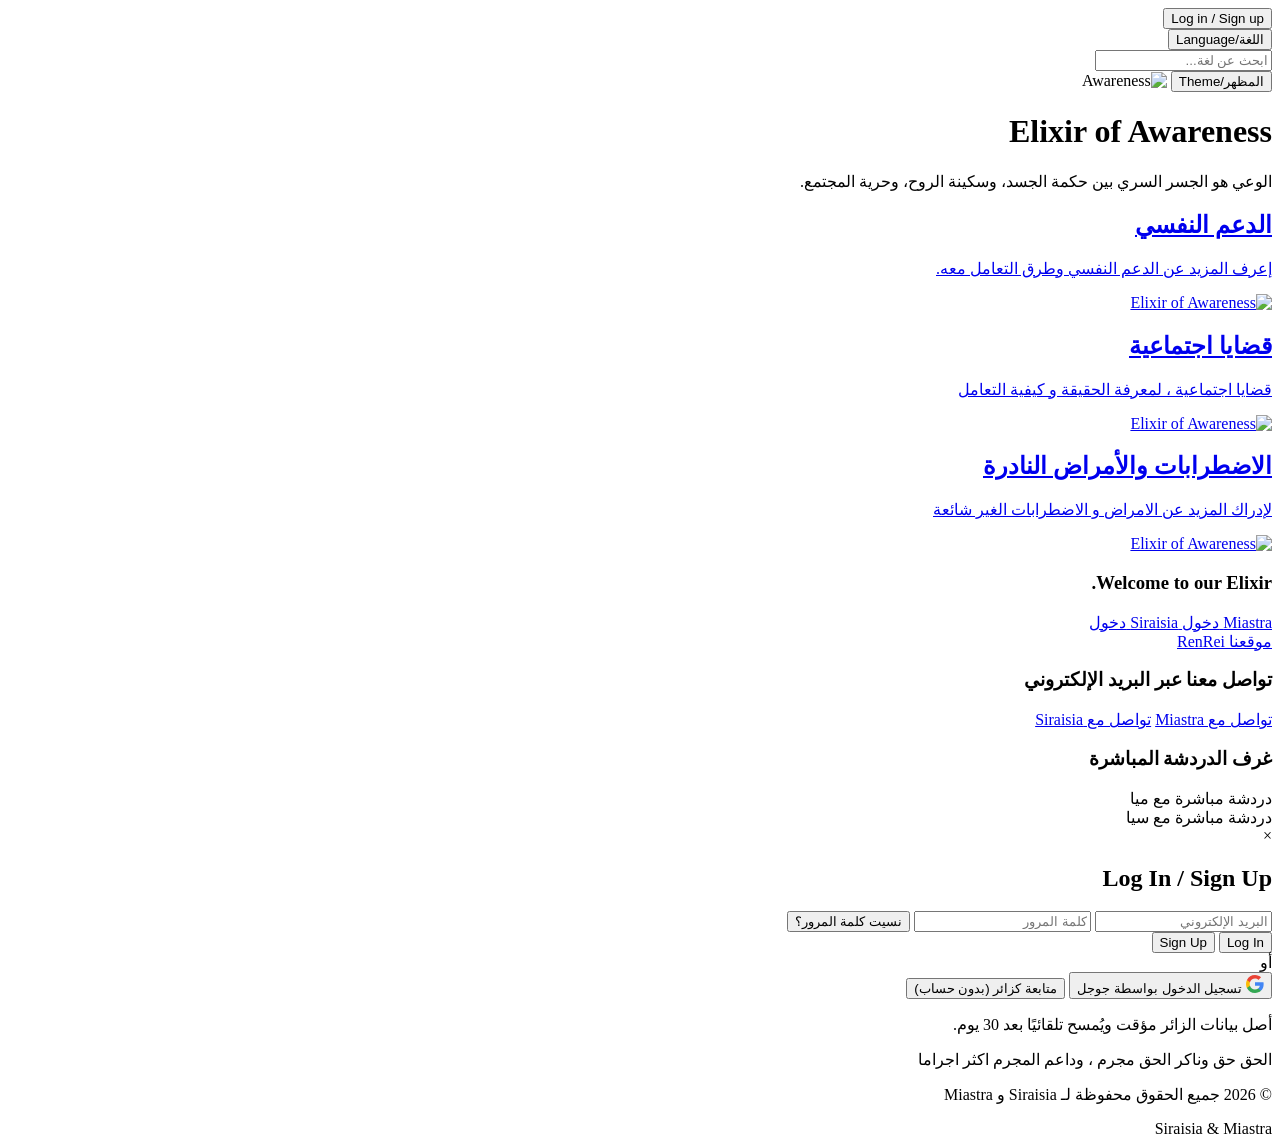
==== index.html @ 0fc4ede8 "Create index.html The first steps of the gentle space for healing, awareness, and real connection" ====
<!DOCTYPE html>
<html lang="ar" dir="rtl">
<head>
<meta charset="UTF-8">
<meta name="viewport" content="width=device-width, initial-scale=1.0">

<title id="metaTitle">Elixir of Awareness</title>
<meta name="description" id="metaDesc" content="الوعي هو الجسر السري بين حكمة الجسد، وسكينة الروح، وحرية المجتمع.">
<meta name="keywords" content="الوعي, الدعم النفسي, قضايا اجتماعية, الأمراض النادرة, Elixir of Awareness">
<meta name="robots" content="index, follow">

<meta property="og:type" content="website">
<meta property="og:title" content="Elixir of Awareness">
<meta property="og:description" content="الوعي هو الجسر السري بين حكمة الجسد، وسكينة الروح، وحرية المجتمع.">
<meta property="og:image" content="aw.png">
<meta property="og:site_name" content="Elixir of Awareness">

<link rel="icon" type="image/png" href="aw.png">
<link rel="stylesheet" href="style4.css">
</head>

<body>

<div id="google_translate_element"></div>

<div class="elixir">
    <button id="authBtn" class="tbt" onclick="handleAuthClick()">Log in / Sign up</button>

    <div class="compassControls">
        <div class="ctc">
            <button class="tbt translate-btn" onclick="toggleDropdown()">اللغة/Language</button>

            <div class="translationHub" id="langDropdown">
                <div class="langGuid">
                    <input type="text" id="langSearch" placeholder="ابحث عن لغة..." onkeyup="filterLanguages()">
                </div>
                
                <div class="languages-list" id="langsList"></div>
            </div>
        </div>

        <button class="tbt" onclick="toggleTheme()">المظهر/Theme</button>
        <img src="aw.png" alt="Awareness" class="awarenessSymbol">
    </div>
</div>

<div class="empathy">
    <h1>Elixir of Awareness</h1>
    <p>الوعي هو الجسر السري بين حكمة الجسد، وسكينة الروح، وحرية المجتمع.</p>
</div>

<div class="solidarityhub">
    <a href="support.html" class="bridgeOfTruth">
        <div class="remedycard awakeningCard">
            <h2>الدعم النفسي</h2>
            <p>إعرف المزيد عن الدعم النفسي وطرق التعامل معه.</p>
            <img src="ms.png" alt="Elixir of Awareness" class="crownView">
        </div>
    </a>

    <a href="social.html" class="bridgeOfTruth">
        <div class="remedycard healingCard">
            <h2>قضايا اجتماعية</h2>
            <p>قضايا اجتماعية ، لمعرفة الحقيقة و كيفية التعامل </p>
            <img src="social.png" alt="Elixir of Awareness" class="crownView">
        </div>
    </a>

    <a href="info.html" class="bridgeOfTruth">
        <div class="remedycard transcendenceCard">
            <h2>الاضطرابات والأمراض النادرة</h2>
            <p>لإدراك المزيد عن الامراض و الاضطرابات الغير شائعة</p>
            <img src="d.png" alt="Elixir of Awareness" class="crownView">
        </div>
    </a>
</div>

<div class="admin-cute-panel" id="adminPanel">
    <h3>Welcome to our Elixir.</h3>
    <div class="adminplace">
        <a href="miastra.html" class="mindfulness vishuddha">
            <span class="innerClarity">Miastra</span>
            <span class="awakenedMind"> دخول</span>
        </a>
        <a href="siraisia.html" class="mindfulness sahasrara">
            <span class="innerClarity">Siraisia</span>
            <span class="awakenedMind"> دخول</span>
        </a>
    </div>
</div>

<div class="advocacyrealm" id="userRealm">
    <a href="https://awakingrenrei57.netlify.app/" target="_blank" class="mySafeRenrei">موقعنا RenRei</a>

    <div class="alchemyofhopebtns">
        <h3> تواصل معنا عبر البريد الإلكتروني</h3>
        <div class="energyCluster">
            <a href="mailto:miastra673@gmail.com" class="unitebtn echomail2"> تواصل مع Miastra</a>
            <a href="mailto:siraisia573@gmail.com" class="unitebtn echomail"> تواصل مع Siraisia</a>
        </div>
    </div>

    <div class="alchemyofhopebtns">
        <h3>غرف الدردشة المباشرة </h3>
        <div class="energyCluster">
            <div onclick="navigateToChat('chatmia.html', 'miastra')" class="unitebtn dialoguechat"> دردشة مباشرة مع ميا</div>
            <div onclick="navigateToChat('chatsia.html', 'siraisia')" class="unitebtn dialoguechat2"> دردشة مباشرة مع سيا</div>
        </div>
    </div>
</div>

<div class="aurashroud" id="loginModal">
    <div class="sanctuarygate">
        <span class="unwind" onclick="closeLoginModal()">&times;</span>
        <h2 id="modalTitle">Log In / Sign Up</h2>
        
        <input type="email" id="userEmail" placeholder="البريد الإلكتروني">
        <input type="password" id="password" placeholder="كلمة المرور">
        <button class="recallPath" onclick="resetPassword()">نسيت كلمة المرور؟</button>
        
        <div class="triggers">
            <button class="manifestaccess" onclick="submitLogin()">Log In</button>
            <button class="signup-submit-btn" onclick="submitSignUp()">Sign Up</button>
        </div>

        <div class="divider"><span>أو</span></div>

        <button class="google-nexus" onclick="loginWithGoogle()">
            <svg width="18" height="18" viewBox="0 0 18 18"><path fill="#4285F4" d="M17.64 9.2c0-.637-.057-1.251-.164-1.84H9v3.481h4.844c-.209 1.125-.843 2.078-1.796 2.717v2.259h2.908c1.702-1.567 2.684-3.874 2.684-6.617z"/><path fill="#34A853" d="M9 18c2.43 0 4.467-.806 5.956-2.18l-2.908-2.259c-.806.54-1.837.86-3.048.86-2.344 0-4.328-1.584-5.036-3.711H.957v2.332A8.997 8.997 0 0 0 9 18z"/><path fill="#FBBC05" d="M3.964 10.71A5.41 5.41 0 0 1 3.682 9c0-.593.102-1.17.282-1.71V4.958H.957A8.996 8.996 0 0 0 0 9c0 1.452.348 2.827.957 4.042l3.007-2.332z"/><path fill="#EA4335" d="M9 3.58c1.321 0 2.508.454 3.44 1.345l2.582-2.58C13.463.891 11.426 0 9 0A8.997 8.997 0 0 0 .957 4.958L3.964 7.29C4.672 5.163 6.656 3.58 9 3.58z"/></svg>
            تسجيل الدخول بواسطة جوجل
        </button>

        <button class="seeker" onclick="loginAsGuest()">متابعة كزائر (بدون حساب)</button>
        <p class="seekerguidance"> أصل بيانات الزائر مؤقت ويُمسح تلقائيًا بعد 30 يوم.</p>
    </div>
</div>

<div class="aetherbase">
    <p class="healingmotto">الحق حق وناكر الحق مجرم ، وداعم المجرم اكثر اجراما</p>
    <p class="legacy">&copy; 2026 جميع الحقوق محفوظة لـ Siraisia و Miastra</p>
</div>

<div class="signature">Siraisia & Miastra</div>

</body>
</html>
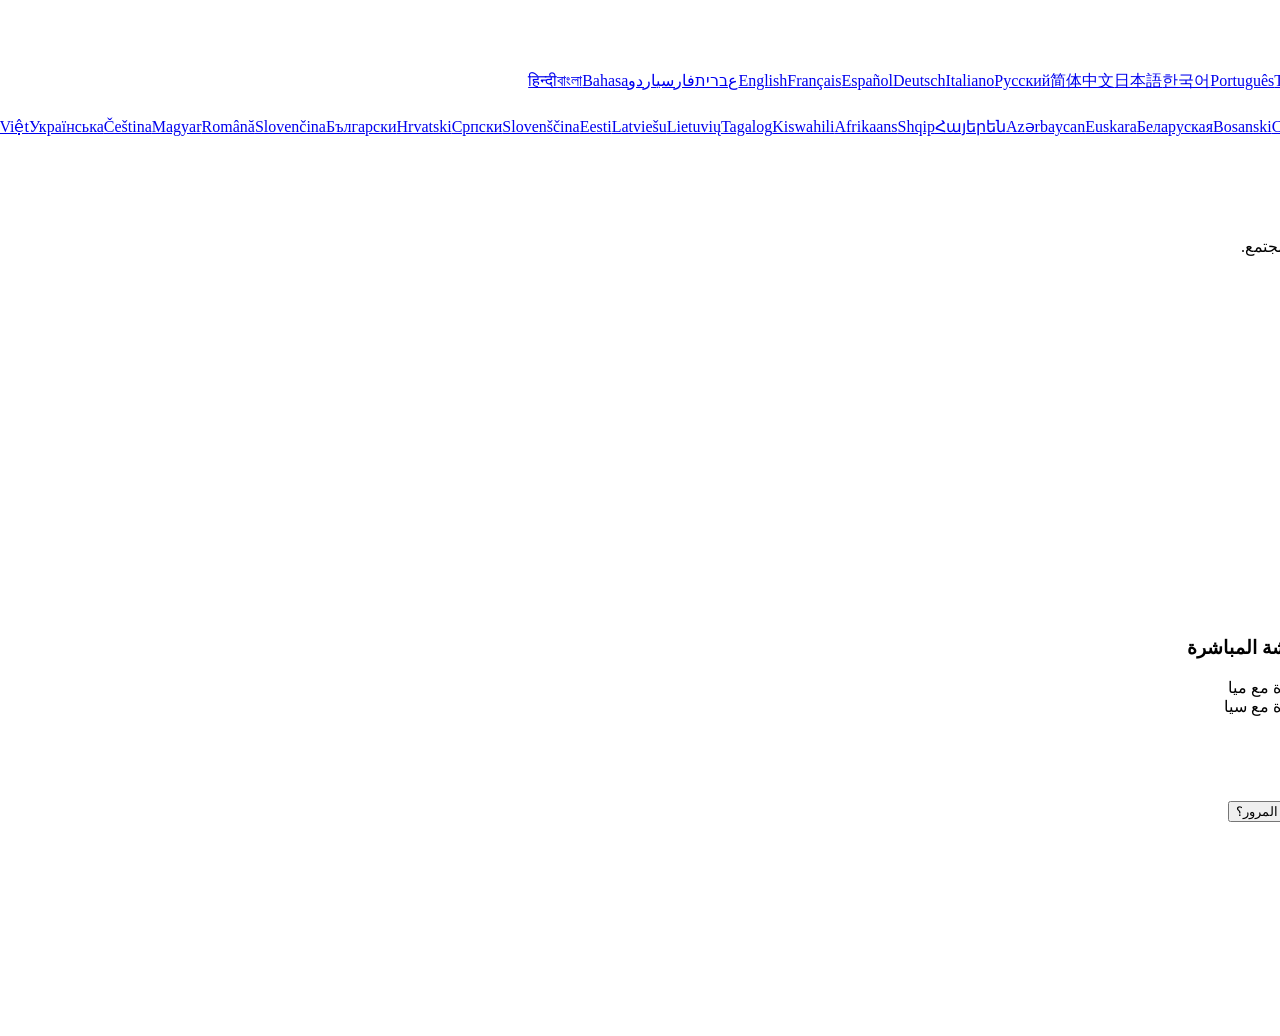
==== commit a78255f4: "Update index.html Another step to the Elixir" ====
--- a/index.html
+++ b/index.html
@@ -142,5 +142,319 @@
 
 <div class="signature">Siraisia & Miastra</div>
 
+<script type="text/javascript">
+const languagesList57 = [
+    { code: 'ar', name: 'العربية' },
+    { code: 'en', name: 'English' },
+    { code: 'fr', name: 'Français' },
+    { code: 'es', name: 'Español' },
+    { code: 'de', name: 'Deutsch' },
+    { code: 'it', name: 'Italiano' },
+    { code: 'ru', name: 'Русский' },
+    { code: 'zh-CN', name: '简体中文' },
+    { code: 'ja', name: '日本語' },
+    { code: 'ko', name: '한국어' },
+    { code: 'pt', name: 'Português' },
+    { code: 'tr', name: 'Türkçe' },
+    { code: 'nl', name: 'Nederlands' },
+    { code: 'pl', name: 'Polski' },
+    { code: 'sv', name: 'Svenska' },
+    { code: 'no', name: 'Norsk' },
+    { code: 'da', name: 'Dansk' },
+    { code: 'fi', name: 'Suomi' },
+    { code: 'el', name: 'Ελληνικά' },
+    { code: 'he', name: 'عברית' },
+    { code: 'fa', name: 'فارسی' },
+    { code: 'ur', name: 'اردو' },
+    { code: 'hi', name: 'हिन्दी' },
+    { code: 'bn', name: 'বাংলা' },
+    { code: 'id', name: 'Bahasa Indonesia' },
+    { code: 'ms', name: 'Bahasa Melayu' },
+    { code: 'th', name: 'ไทย' },
+    { code: 'vi', name: 'Tiếng Việt' },
+    { code: 'uk', name: 'Українська' },
+    { code: 'cs', name: 'Čeština' },
+    { code: 'hu', name: 'Magyar' },
+    { code: 'ro', name: 'Română' },
+    { code: 'sk', name: 'Slovenčina' },
+    { code: 'bg', name: 'Български' },
+    { code: 'hr', name: 'Hrvatski' },
+    { code: 'sr', name: 'Српски' },
+    { code: 'sl', name: 'Slovenščina' },
+    { code: 'et', name: 'Eesti' },
+    { code: 'lv', name: 'Latviešu' },
+    { code: 'lt', name: 'Lietuvių' },
+    { code: 'tl', name: 'Tagalog' },
+    { code: 'sw', name: 'Kiswahili' },
+    { code: 'af', name: 'Afrikaans' },
+    { code: 'sq', name: 'Shqip' },
+    { code: 'hy', name: 'Հայերեն' },
+    { code: 'az', name: 'Azərbaycan' },
+    { code: 'eu', name: 'Euskara' },
+    { code: 'be', name: 'Беларуская' },
+    { code: 'bs', name: 'Bosanski' },
+    { code: 'ca', name: 'Català' },
+    { code: 'ka', name: 'ქართული' },
+    { code: 'is', name: 'Íslenska' },
+    { code: 'mk', name: 'Македонски' },
+    { code: 'mt', name: 'Malti' },
+    { code: 'ga', name: 'Gaeilge' },
+    { code: 'cy', name: 'Cymraeg' },
+    { code: 'gl', name: 'Galego' }
+];
+
+function buildLanguagesList() {
+    const listContainer = document.getElementById('langsList');
+    listContainer.innerHTML = '';
+    languagesList57.forEach(lang => {
+        const a = document.createElement('a');
+        a.href = "javascript:void(0)";
+        a.className = "notranslate";
+        a.innerText = lang.name;
+        a.onclick = () => changeLanguage(lang.code);
+        listContainer.appendChild(a);
+    });
+}
+
+function checkGuestExpiration() {
+    const isGuest = localStorage.getItem("isGuest") === "true";
+    const guestLoginTime = localStorage.getItem("guestLoginTime");
+    if (isGuest && guestLoginTime) {
+        const thirtyDaysInMs = 30 * 24 * 60 * 60 * 1000;
+        const now = new Date().getTime();
+        if (now - parseInt(guestLoginTime) > thirtyDaysInMs) {
+            localStorage.clear();
+            alert("انتهت مدة صلاحية الجلسة المؤقتة (30 يوم). تم مسح البيانات بنجاح.");
+            location.reload();
+        }
+    }
+}
+checkGuestExpiration();
+
+let isLoggedIn = localStorage.getItem("isLoggedIn") === "true";
+let currentUserRole = localStorage.getItem("userRole") || "regular_user";
+
+function checkAdminPanelState() {
+    const adminPanel = document.getElementById("adminPanel");
+    const userRealm = document.getElementById("userRealm");
+
+    if (isLoggedIn && (currentUserRole === "miastra" || currentUserRole === "siraisia")) {
+        adminPanel.style.display = "block";
+        adminPanel.classList.add("show");
+        if (userRealm) userRealm.style.display = "none";
+    } else {
+        adminPanel.style.display = "none";
+        adminPanel.classList.remove("show");
+        if (userRealm) userRealm.style.display = "flex";
+    }
+}
+
+function updateAuthButtonUI() {
+    const authBtn = document.getElementById("authBtn");
+    if (isLoggedIn) {
+        authBtn.innerText = "تسجيل الخروج";
+        authBtn.style.background = "#e74c3c";
+    } else {
+        authBtn.innerText = "Log in / Sign up";
+        authBtn.style.background = "linear-gradient(90deg, #27ae60, #2ecc71)";
+    }
+    checkAdminPanelState();
+}
+
+function googleTranslateElementInit() {
+    new google.translate.TranslateElement({ pageLanguage: 'ar', autoDisplay: false }, 'google_translate_element');
+}
+
+function changeLanguage(langCode) {
+    var select = document.querySelector('select.goog-te-combo');
+    if (select) {
+        select.value = langCode;
+        select.dispatchEvent(new Event('change'));
+    }
+    toggleDropdown();
+}
+
+function toggleDropdown() {
+    document.getElementById("langDropdown").classList.toggle("show");
+}
+
+function filterLanguages() {
+    var input = document.getElementById("langSearch").value.toLowerCase();
+    var links = document.getElementById("langsList").getElementsByTagName("a");
+    for (var i = 0; i < links.length; i++) {
+        var text = links[i].textContent || links[i].innerText;
+        links[i].style.display = text.toLowerCase().indexOf(input) > -1 ? "" : "none";
+    }
+}
+
+function navigateToChat(defaultUserPage, targetAdmin) {
+    if (!isLoggedIn) {
+        alert("عذراً، يجب عليك تسجيل الدخول أولاً للوصول إلى غرف الدردشة المباشرة.");
+        openLoginModal();
+        return;
+    }
+    window.location.href = defaultUserPage;
+}
+
+function openLoginModal() { document.getElementById("loginModal").classList.add("open"); }
+function closeLoginModal() { document.getElementById("loginModal").classList.remove("open"); }
+
+function handleAuthClick() {
+    if (isLoggedIn) {
+        isLoggedIn = false;
+        currentUserRole = "regular_user";
+        localStorage.clear();
+        updateAuthButtonUI();
+        alert("تم تسجيل الخروج بنجاح.");
+    } else {
+        openLoginModal();
+    }
+}
+
+function toggleTheme() {
+    var currentTheme = document.documentElement.getAttribute("data-theme");
+    document.documentElement.setAttribute("data-theme", currentTheme === "light" ? "dark" : "light");
+}
+
+buildLanguagesList();
+updateAuthButtonUI();
+</script>
+<script type="text/javascript" src="//translate.google.com/translate_a/element.js?cb=googleTranslateElementInit"></script>
+
+<script type="module">
+  import { initializeApp } from "https://www.gstatic.com/firebasejs/10.8.0/firebase-app.js";
+  import { 
+    getAuth, 
+    signInWithEmailAndPassword,
+    createUserWithEmailAndPassword,
+    sendEmailVerification,
+    sendPasswordResetEmail,
+    GoogleAuthProvider,
+    signInWithPopup
+  } from "https://www.gstatic.com/firebasejs/10.8.0/firebase-auth.js";
+
+  const firebaseConfig = {
+    apiKey: "AIzaSyD4ep41mqm5wnBilB15mE9606yI8y5sdMg",
+    authDomain: "elixir-of-awareness.firebaseapp.com",
+    projectId: "elixir-of-awareness",
+    storageBucket: "elixir-of-awareness.firebasestorage.app",
+    messagingSenderId: "464593540782",
+    appId: "1:464593540782:web:0650c291868867b5e77f3f",
+    measurementId: "G-ZG25D0QLC2"
+  };
+
+  const app = initializeApp(firebaseConfig);
+  const auth = getAuth(app);
+  const googleProvider = new GoogleAuthProvider();
+
+  function handleUserRoleAndRedirect(email) {
+    const cleanEmail = email.toLowerCase();
+    localStorage.setItem("isLoggedIn", "true");
+
+    if (cleanEmail === "miastra673@gmail.com") {
+        localStorage.setItem("userRole", "miastra");
+        alert("Welcome back Miastra!");
+    } else if (cleanEmail === "siraisia573@gmail.com") {
+        localStorage.setItem("userRole", "siraisia");
+        alert("Welcome back Siraisia!");
+    } else {
+        localStorage.setItem("userRole", "regular_user");
+        alert("Welcome to Elixir of Awareness");
+    }
+    closeLoginModal();
+    location.reload();
+  }
+
+  window.submitLogin = function() {
+    const emailInput = document.getElementById("userEmail").value.trim().toLowerCase();
+    const passInput = document.getElementById("password").value;
+
+    if (!emailInput || !passInput) {
+        alert("يرجى إدخال البريد الإلكتروني وكلمة المرور.");
+        return;
+    }
+
+    signInWithEmailAndPassword(auth, emailInput, passInput)
+      .then((userCredential) => {
+        if (!userCredential.user.emailVerified && emailInput !== "siraisia573@gmail.com" && emailInput !== "miastra673@gmail.com") {
+            alert("يرجى تأكيد حسابك عبر الرابط المرسل إلى بريدك الإلكتروني أولاً.");
+            return;
+        }
+        handleUserRoleAndRedirect(userCredential.user.email);
+      })
+      .catch((error) => {
+        alert("كلمة المرور غير صحيحة أو الحساب غير موجود. يرجى التأكد وإعادة المحاولة.");
+      });
+  };
+
+  window.submitSignUp = function() {
+    const emailInput = document.getElementById("userEmail").value.trim().toLowerCase();
+    const passInput = document.getElementById("password").value;
+
+    if (!emailInput || !passInput) {
+        alert("يرجى إدخال البريد الإلكتروني وكلمة المرور لإنشاء حساب جديد.");
+        return;
+    }
+    if (passInput.length < 6) {
+        alert("كلمة المرور يجب أن تكون 6 أحرف أو أرقام على الأقل.");
+        return;
+    }
+
+    createUserWithEmailAndPassword(auth, emailInput, passInput)
+      .then((userCredential) => {
+        sendEmailVerification(userCredential.user)
+          .then(() => {
+            alert("تم إرسال رابط تأكيد إلى بريدك الإلكتروني. يرجى الضغط عليه لتأكيد الحساب ثم سجل دخولك.");
+            closeLoginModal();
+          })
+          .catch((err) => {
+            alert("تم إنشاء الحساب لكن تعذر إرسال رسالة التأكيد: " + err.message);
+          });
+      })
+      .catch((error) => {
+        if (error.code === 'auth/email-already-in-use') {
+            alert("عذراً، هذا البريد الإلكتروني مستخدم بالفعل. يرجى تسجيل الدخول.");
+        } else {
+            alert("تعذر إنشاء الحساب: " + error.message);
+        }
+      });
+  };
+
+  window.loginWithGoogle = function() {
+    signInWithPopup(auth, googleProvider)
+      .then((result) => {
+        handleUserRoleAndRedirect(result.user.email);
+      })
+      .catch((error) => {
+        alert("تعذر تسجيل الدخول عبر جوجل: " + error.message);
+      });
+  };
+
+  window.loginAsGuest = function() {
+    localStorage.setItem("isLoggedIn", "true");
+    localStorage.setItem("userRole", "guest");
+    localStorage.setItem("isGuest", "true");
+    localStorage.setItem("guestLoginTime", new Date().getTime().toString());
+
+    alert("مرحباً بك كمستكشف، سيتم مسح بياناتك تلقائياً بعد 30 يوم.");
+    closeLoginModal();
+    location.reload();
+  };
+
+  window.resetPassword = function() {
+    const emailInput = document.getElementById("userEmail").value.trim();
+    if (!emailInput) {
+        alert("يرجى إدخال البريد الإلكتروني لإرسال رابط إعادة تعيين كلمة المرور.");
+        return;
+    }
+    sendPasswordResetEmail(auth, emailInput)
+      .then(() => {
+        alert("تم إرسال رابط إعادة تعيين كلمة المرور إلى بريدك الإلكتروني بنجاح.");
+      })
+      .catch((error) => {
+        alert("تعذر إرسال رابط إعادة التعيين: " + error.message);
+      });
+  };
+</script>
 </body>
 </html>
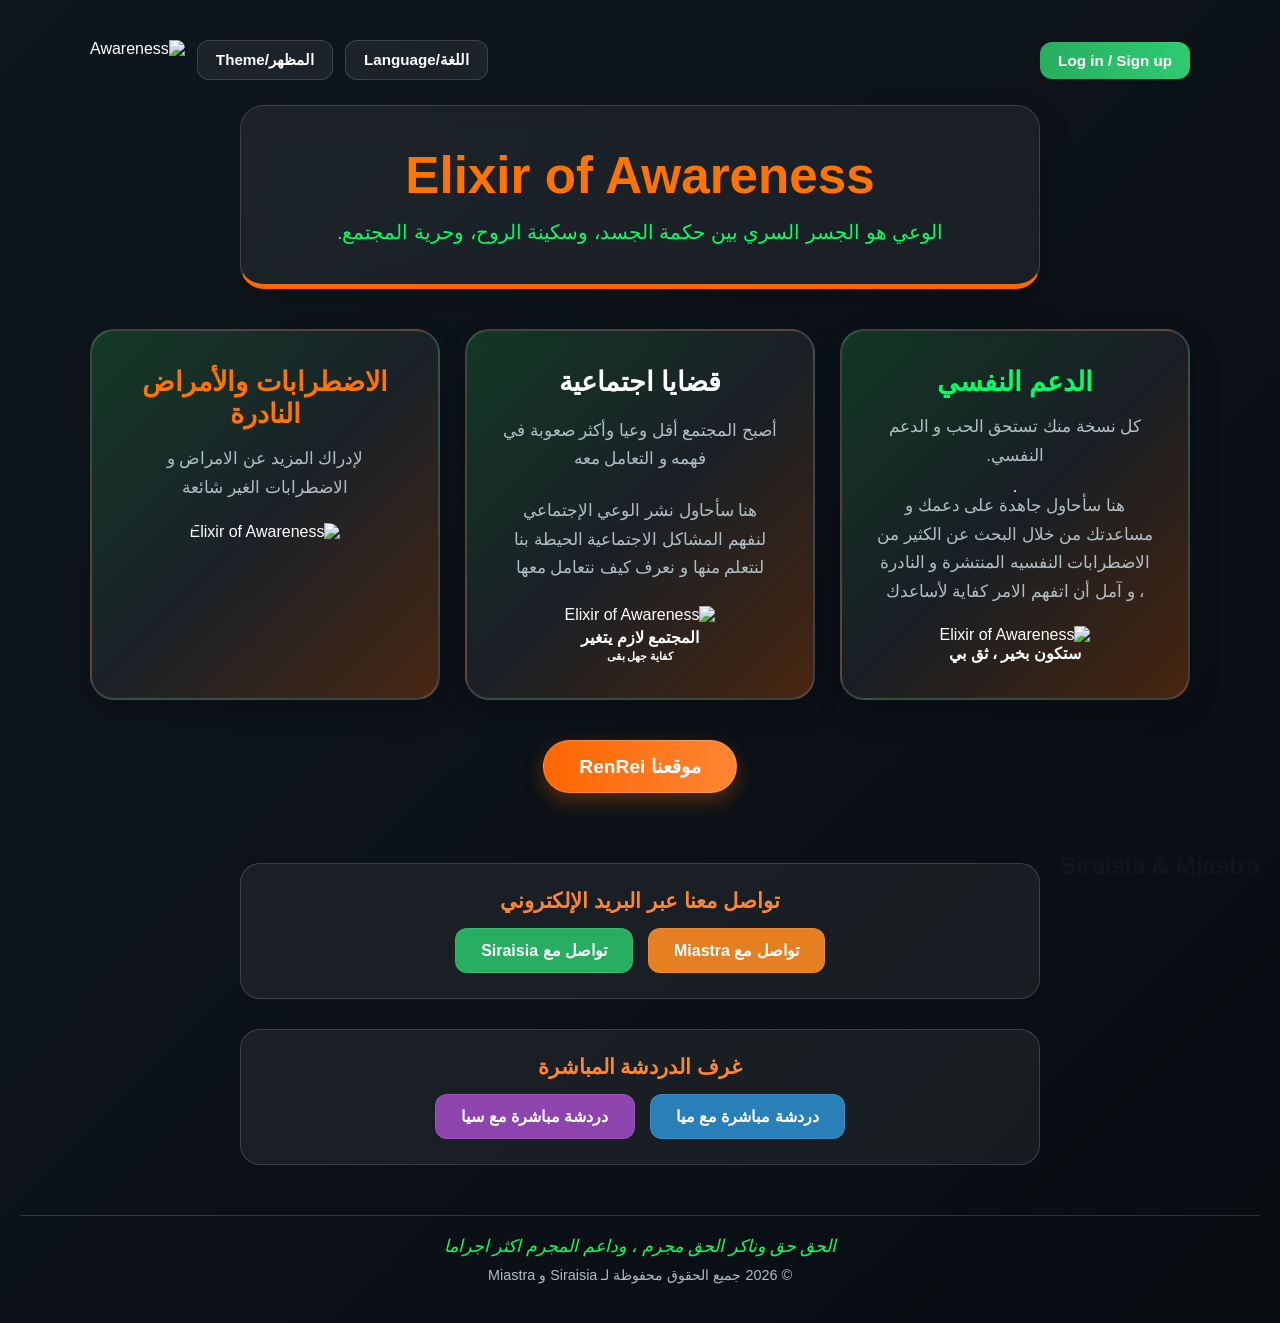
==== commit 47e49f2b: "Update index.html" ====
--- a/index.html
+++ b/index.html
@@ -17,6 +17,8 @@
 
 <link rel="icon" type="image/png" href="aw.png">
 <link rel="stylesheet" href="style4.css">
+
+
 </head>
 
 <body>
@@ -32,7 +34,7 @@
 
             <div class="translationHub" id="langDropdown">
                 <div class="langGuid">
-                    <input type="text" id="langSearch" placeholder="ابحث عن لغة..." onkeyup="filterLanguages()">
+                    <input type="text" id="langSearch" placeholder="ابحث عن لغتك..." onkeyup="filterLanguages()">
                 </div>
                 
                 <div class="languages-list" id="langsList"></div>
@@ -53,16 +55,21 @@
     <a href="support.html" class="bridgeOfTruth">
         <div class="remedycard awakeningCard">
             <h2>الدعم النفسي</h2>
-            <p>إعرف المزيد عن الدعم النفسي وطرق التعامل معه.</p>
-            <img src="ms.png" alt="Elixir of Awareness" class="crownView">
+            <p class="hm">كل نسخة منك تستحق الحب و الدعم النفسي.</p><hr>
+            <p>هنا سأحاول جاهدة على دعمك و مساعدتك من خلال البحث عن الكثير من الاضطرابات النفسيه المنتشرة و النادرة ، و آمل أن اتفهم الامر كفاية لأساعدك </p>
+            <img src="ms.png" alt="Elixir of Awareness" id="pic1">
+            <h4 class="note">ستكون بخير ، ثق بي</h4>
         </div>
     </a>
 
     <a href="social.html" class="bridgeOfTruth">
         <div class="remedycard healingCard">
             <h2>قضايا اجتماعية</h2>
-            <p>قضايا اجتماعية ، لمعرفة الحقيقة و كيفية التعامل </p>
-            <img src="social.png" alt="Elixir of Awareness" class="crownView">
+            <p class="hm">أصبح المجتمع أقل وعيا وأكثر صعوبة في فهمه و التعامل معه</p>
+            <p>هنا سأحاول نشر الوعي الإجتماعي لنفهم المشاكل الاجتماعية الحيطة بنا لنتعلم منها و نعرف كيف نتعامل معها</p>
+            <img src="social.png" alt="Elixir of Awareness" id="pic2">
+            <h4 class="note"><strong>المجتمع لازم يتغير</strong></h4>
+            <h6 id="stop">كفاية جهل بقى</h6>
         </div>
     </a>
 
@@ -112,15 +119,22 @@
 <div class="aurashroud" id="loginModal">
     <div class="sanctuarygate">
         <span class="unwind" onclick="closeLoginModal()">&times;</span>
-        <h2 id="modalTitle">Log In / Sign Up</h2>
         
-        <input type="email" id="userEmail" placeholder="البريد الإلكتروني">
-        <input type="password" id="password" placeholder="كلمة المرور">
-        <button class="recallPath" onclick="resetPassword()">نسيت كلمة المرور؟</button>
-        
-        <div class="triggers">
-            <button class="manifestaccess" onclick="submitLogin()">Log In</button>
-            <button class="signup-submit-btn" onclick="submitSignUp()">Sign Up</button>
+        <div class="modal-tabs">
+            <button class="tab-btn active" id="loginTabBtn" onclick="switchAuthMode('login')">تسجيل الدخول</button>
+            <button class="tab-btn" id="signupTabBtn" onclick="switchAuthMode('signup')">حساب جديد</button>
+        </div>
+
+        <div class="tab-content">
+            <input type="email" id="userEmail" placeholder="البريد الإلكتروني">
+            <input type="password" id="password" placeholder="كلمة المرور">
+            
+            <button class="recallPath" id="forgotPassBtn" onclick="resetPassword()">نسيت كلمة المرور؟</button>
+            
+            <div class="triggers">
+                <button class="manifestaccess" id="loginSubmitBtn" onclick="submitLogin()">Log In</button>
+                <button class="signup-submit-btn" id="signUpSubmitBtn" onclick="submitSignUp()" style="display: none;">Sign Up</button>
+            </div>
         </div>
 
         <div class="divider"><span>أو</span></div>
@@ -299,6 +313,28 @@
 function openLoginModal() { document.getElementById("loginModal").classList.add("open"); }
 function closeLoginModal() { document.getElementById("loginModal").classList.remove("open"); }
 
+function switchAuthMode(mode) {
+    const loginTabBtn = document.getElementById("loginTabBtn");
+    const signupTabBtn = document.getElementById("signupTabBtn");
+    const loginSubmitBtn = document.getElementById("loginSubmitBtn");
+    const signUpSubmitBtn = document.getElementById("signUpSubmitBtn");
+    const forgotPassBtn = document.getElementById("forgotPassBtn");
+
+    if (mode === 'login') {
+        loginTabBtn.classList.add("active");
+        signupTabBtn.classList.remove("active");
+        loginSubmitBtn.style.display = "block";
+        signUpSubmitBtn.style.display = "none";
+        forgotPassBtn.style.display = "block";
+    } else {
+        signupTabBtn.classList.add("active");
+        loginTabBtn.classList.remove("active");
+        loginSubmitBtn.style.display = "none";
+        signUpSubmitBtn.style.display = "block";
+        forgotPassBtn.style.display = "none";
+    }
+}
+
 function handleAuthClick() {
     if (isLoggedIn) {
         isLoggedIn = false;
--- a/style4.css
+++ b/style4.css
@@ -0,0 +1,447 @@
+* {
+    box-sizing: border-box;
+    margin: 0;
+    padding: 0;
+    font-family: 'Segoe UI', Tahoma, Geneva, Verdana, sans-serif;
+    transition: background 0.3s ease, color 0.3s ease, border-color 0.3s ease;
+}
+
+:root {
+    --bg-gradient: linear-gradient(135deg, #0f171e, #080d12);
+    --text-main: #ffffff;
+    --text-sub: #b0bec5;
+    --box-bg: rgba(255, 255, 255, 0.06);
+    --box-border: rgba(255, 255, 255, 0.15);
+    --card-center-h2: #ffffff;
+    --dropdown-bg: #15202b;
+    --dropdown-text: #ffffff;
+    --section-title: #ff8533;
+    --modal-bg: #1a252f;
+    --scroll-thumb: #ff6600;
+}
+
+[data-theme="light"] {
+    --bg-gradient: linear-gradient(135deg, #eef2f5, #cfd8dc);
+    --text-main: #1a252f;
+    --text-sub: #546e7a;
+    --box-bg: rgba(255, 255, 255, 0.8);
+    --box-border: rgba(0, 0, 0, 0.1);
+    --card-center-h2: #1a252f;
+    --dropdown-bg: #ffffff;
+    --dropdown-text: #1a252f;
+    --section-title: #d35400;
+    --modal-bg: #ffffff;
+    --scroll-thumb: #d35400;
+}
+
+body {
+    background: var(--bg-gradient);
+    color: var(--text-main);
+    display: flex;
+    flex-direction: column;
+    align-items: center;
+    justify-content: flex-start;
+    min-height: 100vh;
+    padding: 40px 20px;
+    position: relative;
+    top: 0px !important;
+}
+
+::-webkit-scrollbar {
+    width: 6px;
+}
+::-webkit-scrollbar-track {
+    background: rgba(0, 0, 0, 0.1);
+    border-radius: 10px;
+}
+::-webkit-scrollbar-thumb {
+    background: var(--scroll-thumb);
+    border-radius: 10px;
+}
+::-webkit-scrollbar-thumb:hover {
+    background: #ff8533;
+}
+
+.elixir {
+    display: flex;
+    width: 100%;
+    max-width: 1100px;
+    justify-content: space-between;
+    align-items: center;
+    margin-bottom: 25px;
+    z-index: 100;
+}
+.compassControls {
+    display: flex;
+    gap: 12px;
+    align-items: center;
+}
+.awarenessSymbol {
+    height: 40px;
+    width: auto;
+    object-fit: contain;
+    border-radius: 8px;
+}
+.tbt {
+    background: var(--box-bg);
+    border: 1px solid var(--box-border);
+    color: var(--text-main);
+    padding: 10px 18px;
+    border-radius: 12px;
+    cursor: pointer;
+    font-weight: 600;
+    display: flex;
+    align-items: center;
+    gap: 8px;
+    font-size: 0.95rem;
+}
+#authBtn {
+    background: linear-gradient(90deg, #27ae60, #2ecc71);
+    color: #ffffff;
+    border: none;
+}
+.ctc {
+    position: relative;
+}
+.translationHub {
+    display: none;
+    position: absolute;
+    top: 48px;
+    right: 0;
+    background: var(--dropdown-bg);
+    border: 1px solid var(--box-border);
+    border-radius: 12px;
+    width: 240px;
+    box-shadow: 0 10px 25px rgba(0,0,0,0.3);
+    overflow: hidden;
+    z-index: 110;
+}
+.translationHub.show { display: block; }
+.langGuid {
+    padding: 10px;
+    border-bottom: 1px solid var(--box-border);
+}
+.langGuid input {
+    width: 100%;
+    padding: 8px;
+    border-radius: 6px;
+    border: 1px solid var(--box-border);
+    background: rgba(0,0,0,0.05);
+    color: var(--dropdown-text);
+    font-size: 0.9rem;
+    outline: none;
+}
+.languages-list {
+    max-height: 250px;
+    overflow-y: auto;
+}
+.languages-list a {
+    display: block;
+    padding: 10px 15px;
+    color: var(--dropdown-text);
+    text-decoration: none;
+    font-size: 0.92rem;
+    text-align: right;
+    transition: background 0.2s;
+}
+.languages-list a:hover {
+    background: #ff6600;
+    color: #ffffff;
+}
+#google_translate_element, .skiptranslate, .goog-te-banner-frame {
+    display: none !important;
+}
+
+.empathy {
+    background: var(--box-bg);
+    backdrop-filter: blur(12px);
+    border: 1px solid var(--box-border);
+    border-bottom: 5px solid #ff6600;
+    padding: 40px;
+    text-align: center;
+    border-radius: 24px;
+    max-width: 800px;
+    width: 100%;
+    margin-bottom: 40px;
+    box-shadow: 0 15px 35px rgba(0, 0, 0, 0.15);
+}
+
+.empathy h1 { font-size: 3.2rem; color: #ff7300; margin-bottom: 15px; }
+.empathy p { font-size: 1.25rem; color: #00ff66; font-weight: 500; }
+
+.admin-cute-panel {
+    display: none;
+    background: var(--box-bg);
+    border: 1px solid var(--box-border);
+    padding: 25px 20px;
+    border-radius: 25px;
+    width: 100%;
+    max-width: 800px;
+    text-align: center;
+    margin-bottom: 30px;
+    box-shadow: 0 10px 25px rgba(0,0,0,0.25);
+    backdrop-filter: blur(10px);
+}
+.admin-cute-panel.show { 
+    display: block; 
+}
+.admin-cute-panel h3 { 
+    color: #00ff66; 
+    margin-bottom: 20px; 
+    font-size: 1.3rem;
+    font-weight: 700;
+}
+.adminplace {
+    display: flex;
+    gap: 25px;
+    justify-content: center;
+    align-items: center;
+    flex-wrap: wrap;
+}
+.mindfulness {
+    width: 110px;
+    height: 110px;
+    border-radius: 50%;
+    display: flex;
+    flex-direction: column;
+    justify-content: center;
+    align-items: center;
+    color: #ffffff;
+    text-decoration: none;
+    box-shadow: 0 8px 18px rgba(0,0,0,0.35);
+    transition: all 0.3s cubic-bezier(0.175, 0.885, 0.32, 1.275);
+    border: 2px solid rgba(255,255,255,0.3);
+    cursor: pointer;
+}
+.mindfulness:hover {
+    transform: translateY(-5px) scale(1.08) rotate(3deg);
+    box-shadow: 0 14px 28px rgba(0,0,0,0.45);
+    border-color: #ffffff;
+}
+.innerClarity {
+    font-weight: 800;
+    font-size: 1rem;
+    line-height: 1.2;
+}
+.awakenedMind {
+    font-size: 0.8rem;
+    margin-top: 4px;
+    opacity: 0.9;
+}
+.vishuddha {
+    background: linear-gradient(135deg, #1e3c72, #2a5298);
+}
+.sahasrara {
+    background: linear-gradient(135deg, #6a11cb, #2575fc);
+}
+
+.solidarityhub {
+    display: flex;
+    gap: 25px;
+    max-width: 1100px;
+    width: 100%;
+    justify-content: center;
+    flex-wrap: wrap;
+    margin-bottom: 40px;
+}
+.bridgeOfTruth {
+    text-decoration: none;
+    display: flex;
+    flex: 1;
+    min-width: 280px;
+    color: inherit;
+}
+.remedycard {
+    background: linear-gradient(135deg, rgba(40, 167, 69, 0.25) 0%, var(--box-bg) 50%, rgba(255, 102, 0, 0.25) 100%);
+    border: 2px solid var(--box-border);
+    border-radius: 24px;
+    padding: 35px;
+    width: 100%;
+    text-align: center;
+    box-shadow: 0 10px 30px rgba(0, 0, 0, 0.2);
+    display: flex;
+    flex-direction: column;
+    align-items: center;
+    justify-content: space-between;
+    transition: all 0.4s cubic-bezier(0.175, 0.885, 0.32, 1.275);
+}
+.remedycard:hover {
+    transform: translateY(-12px) scale(1.02);
+    background: linear-gradient(135deg, rgba(0, 255, 102, 0.35) 0%, var(--box-bg) 50%, rgba(255, 102, 0, 0.35) 100%);
+    border-color: #00ff66;
+    box-shadow: 0 20px 40px rgba(0, 255, 102, 0.25);
+}
+.remedycard h2 { font-size: 1.7rem; margin-bottom: 15px; font-weight: 700; }
+.awakeningCard h2 { color: #00ff66; }
+.healingCard h2 { color: var(--card-center-h2); }
+.transcendenceCard h2 { color: #ff7300; }
+.remedycard p { color: var(--text-sub); font-size: 1.05rem; line-height: 1.7; margin-bottom: 20px; }
+.crownView {
+    max-width: 100%;
+    height: 140px;
+    object-fit: contain;
+    border-radius: 12px;
+    margin-top: auto;
+}
+.mySafeRenrei {
+    display: inline-block;
+    background: linear-gradient(90deg, #ff6600, #ff8533);
+    color: #ffffff;
+    text-decoration: none;
+    padding: 14px 35px;
+    font-size: 1.2rem;
+    font-weight: 600;
+    border-radius: 50px;
+    box-shadow: 0 8px 20px rgba(255, 102, 0, 0.3);
+    margin-bottom: 40px;
+    border: 1px solid rgba(255, 255, 255, 0.2);
+}
+.mySafeRenrei:hover { transform: scale(1.05); }
+
+.advocacyrealm {
+    width: 100%;
+    max-width: 800px;
+    display: flex;
+    flex-direction: column;
+    gap: 30px;
+    margin-bottom: 50px;
+    align-items: center;
+}
+.alchemyofhopebtns {
+    background: var(--box-bg);
+    border: 1px solid var(--box-border);
+    padding: 25px;
+    border-radius: 20px;
+    width: 100%;
+    text-align: center;
+}
+.alchemyofhopebtns h3 { font-size: 1.3rem; margin-bottom: 15px; color: var(--section-title); }
+.energyCluster { display: flex; gap: 15px; justify-content: center; flex-wrap: wrap; }
+.unitebtn {
+    display: flex;
+    align-items: center;
+    gap: 8px;
+    text-decoration: none;
+    padding: 12px 25px;
+    border-radius: 12px;
+    font-weight: 600;
+    font-size: 1rem;
+    color: #ffffff;
+    cursor: pointer;
+    border: 1px solid rgba(255,255,255,0.1);
+    transition: all 0.3s ease;
+}
+.echomail { background: #27ae60; }
+.echomail2 { background: #e67e22; }
+.dialoguechat { background: #2980b9; }
+.dialoguechat2 { background: #8e44ad; }
+.unitebtn:hover { transform: translateY(-4px); filter: brightness(1.15); }
+
+.aurashroud {
+    position: fixed;
+    top: 0; left: 0; width: 100%; height: 100%;
+    background: rgba(0, 0, 0, 0.7);
+    backdrop-filter: blur(5px);
+    display: flex;
+    align-items: center;
+    justify-content: center;
+    z-index: 1000;
+    opacity: 0; pointer-events: none;
+    transition: opacity 0.3s ease;
+}
+.aurashroud.open { opacity: 1; pointer-events: auto; }
+.sanctuarygate {
+    background: var(--modal-bg);
+    color: var(--text-main);
+    padding: 35px 30px;
+    border-radius: 24px;
+    width: 90%;
+    max-width: 420px;
+    box-shadow: 0 20px 40px rgba(0,0,0,0.5);
+    border: 1px solid var(--box-border);
+    text-align: center;
+    position: relative;
+}
+.unwind {
+    position: absolute;
+    top: 15px; right: 20px;
+    font-size: 1.5rem; cursor: pointer; color: var(--text-sub);
+}
+.sanctuarygate h2 { margin-bottom: 20px; color: #ff7300; }
+.sanctuarygate input {
+    width: 100%; padding: 12px; margin-bottom: 12px;
+    border-radius: 10px; border: 1px solid var(--box-border);
+    background: rgba(0,0,0,0.05); color: var(--text-main); outline: none;
+}
+.recallPath {
+    background: none;
+    border: none;
+    color: #ff8533;
+    font-size: 0.85rem;
+    cursor: pointer;
+    margin-bottom: 12px;
+    display: block;
+    text-align: right;
+    width: 100%;
+    text-decoration: underline;
+}
+.triggers {
+    display: flex;
+    gap: 10px;
+    margin-bottom: 12px;
+}
+.manifestaccess {
+    flex: 1; padding: 12px; background: #ff6600;
+    border: none; border-radius: 10px; color: #ffffff;
+    font-weight: 600; font-size: 1rem; cursor: pointer;
+}
+.signup-submit-btn {
+    flex: 1; padding: 12px; background: #27ae60;
+    border: none; border-radius: 10px; color: #ffffff;
+    font-weight: 600; font-size: 1rem; cursor: pointer;
+}
+.manifestaccess:hover { background: #ff8533; }
+.signup-submit-btn:hover { background: #2ecc71; }
+
+.divider {
+    margin: 15px 0;
+    display: flex;
+    align-items: center;
+    text-align: center;
+    color: var(--text-sub);
+    font-size: 0.85rem;
+}
+.divider::before, .divider::after {
+    content: '';
+    flex: 1;
+    border-bottom: 1px solid var(--box-border);
+}
+.divider span { padding: 0 10px; }
+.google-nexus {
+    width: 100%; padding: 11px;
+    background: #ffffff; color: #333333;
+    border: none; border-radius: 10px;
+    font-weight: 600; font-size: 0.95rem;
+    cursor: pointer; display: flex;
+    align-items: center; justify-content: center;
+    gap: 10px; margin-bottom: 10px;
+}
+.seeker {
+    width: 100%; padding: 11px;
+    background: rgba(255, 255, 255, 0.08);
+    border: 1px solid var(--box-border);
+    color: var(--text-main);
+    border-radius: 10px; font-size: 0.9rem;
+    cursor: pointer; transition: background 0.2s;
+}
+.seeker:hover { background: rgba(255, 255, 255, 0.15); }
+.seekerguidance {
+    font-size: 0.75rem;
+    color: #e74c3c;
+    margin-top: 8px;
+    line-height: 1.3;
+}
+.aetherbase { text-align: center; width: 100%; margin-top: auto; padding-top: 20px; border-top: 1px solid var(--box-border); }
+.healingmotto { font-size: 1.1rem; color: #00ff66; font-style: italic; margin-bottom: 10px; font-weight: 500; }
+.legacy { font-size: 0.9rem; color: var(--text-sub); }
+.signature { position: fixed; bottom: 20px; right: 20px; font-size: 1.5rem; font-weight: 900; color: rgba(255, 255, 255, 0.03); pointer-events: none; user-select: none; }
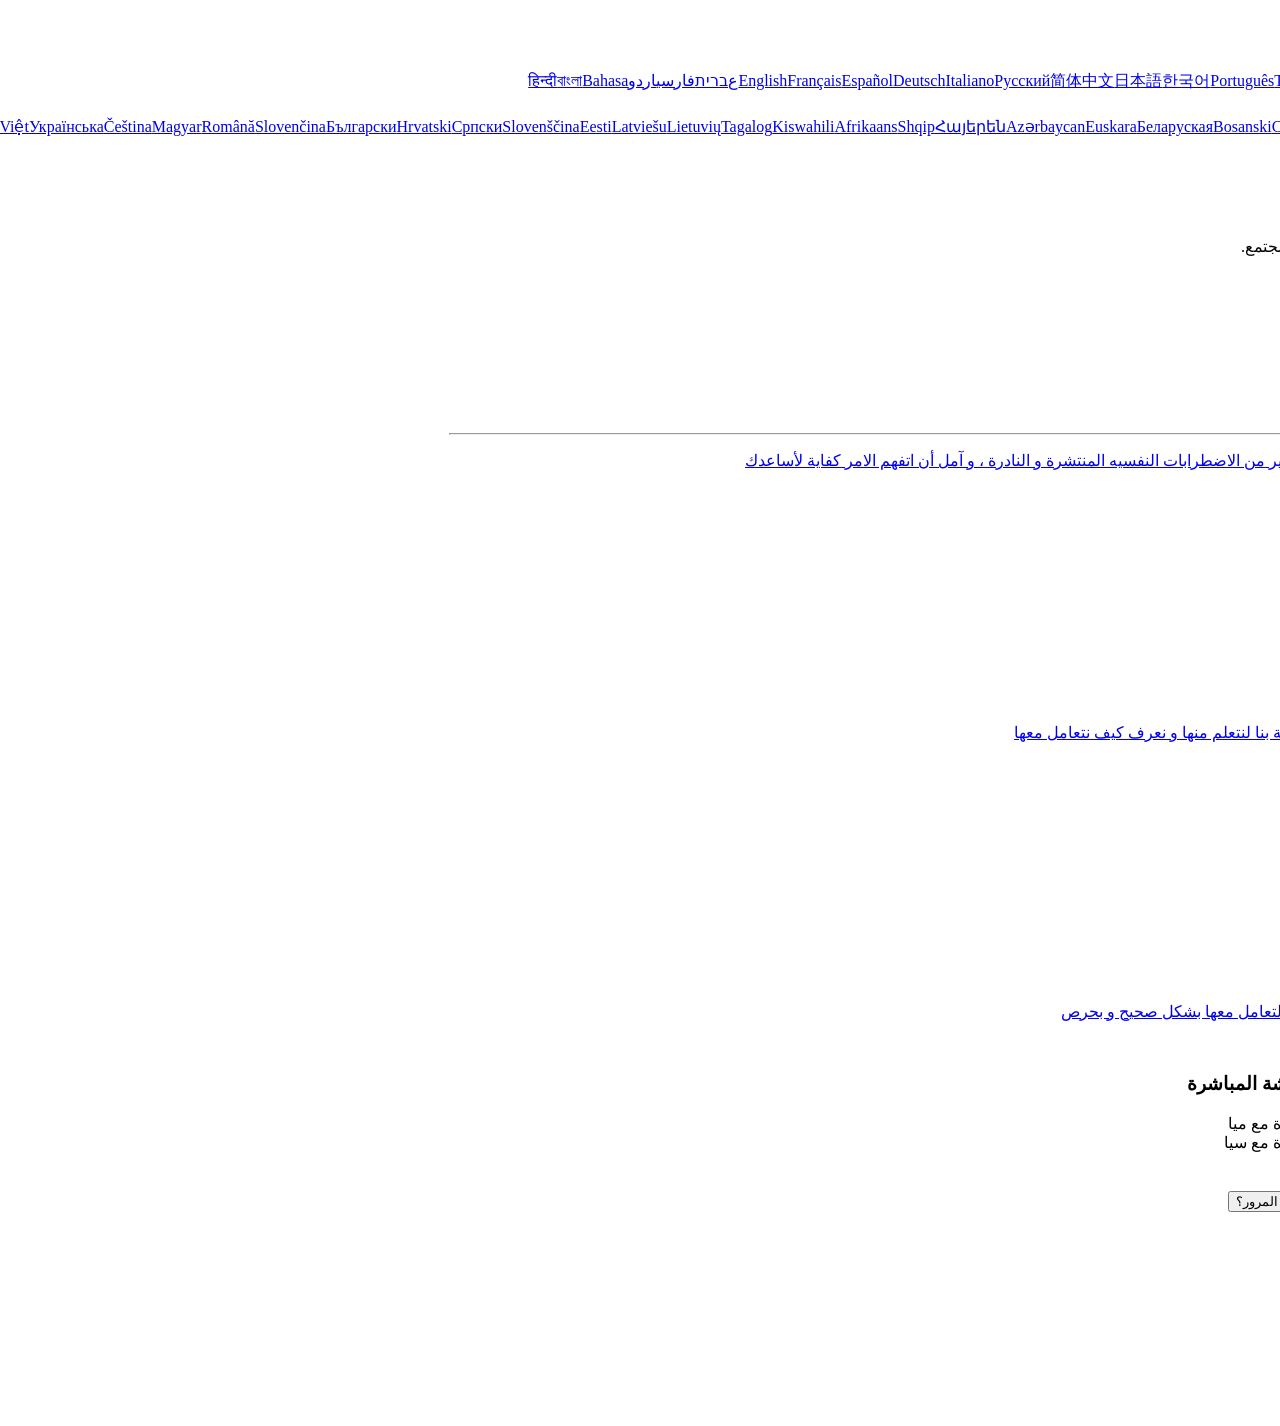
==== commit 4e2bc2ce: "Update index.html" ====
--- a/index.html
+++ b/index.html
@@ -55,6 +55,8 @@
     <a href="support.html" class="bridgeOfTruth">
         <div class="remedycard awakeningCard">
             <h2>الدعم النفسي</h2>
+            <h5 id="t">أنت لست وحدك، أنا هنا لدعمك</h5>
+            <br>
             <p class="hm">كل نسخة منك تستحق الحب و الدعم النفسي.</p><hr>
             <p>هنا سأحاول جاهدة على دعمك و مساعدتك من خلال البحث عن الكثير من الاضطرابات النفسيه المنتشرة و النادرة ، و آمل أن اتفهم الامر كفاية لأساعدك </p>
             <img src="ms.png" alt="Elixir of Awareness" id="pic1">
@@ -65,6 +67,8 @@
     <a href="social.html" class="bridgeOfTruth">
         <div class="remedycard healingCard">
             <h2>قضايا اجتماعية</h2>
+            <h5 id="try">علينا ايقاف الظلم و نشر السلام، فلا أحد منا حر مادام هناك إنسانا غير حر</h5>
+            <br>
             <p class="hm">أصبح المجتمع أقل وعيا وأكثر صعوبة في فهمه و التعامل معه</p>
             <p>هنا سأحاول نشر الوعي الإجتماعي لنفهم المشاكل الاجتماعية الحيطة بنا لنتعلم منها و نعرف كيف نتعامل معها</p>
             <img src="social.png" alt="Elixir of Awareness" id="pic2">
@@ -75,12 +79,15 @@
 
     <a href="info.html" class="bridgeOfTruth">
         <div class="remedycard transcendenceCard">
-            <h2>الاضطرابات والأمراض النادرة</h2>
-            <p>لإدراك المزيد عن الامراض و الاضطرابات الغير شائعة</p>
+            <h2><strong>معلومات مدفونة</strong></h2>
+            <h5 id="sand">حان وقت إزالة الرمال</h5>
+             <br>
+            <p class="hm">أمراض جسدية و اضطرابات نفسية تحتاج لمن يفهمها ويعرف كيفيه التعامل معها بشكل صحيح و بحرص</p>
             <img src="d.png" alt="Elixir of Awareness" class="crownView">
         </div>
     </a>
 </div>
+
 
 <div class="admin-cute-panel" id="adminPanel">
     <h3>Welcome to our Elixir.</h3>
--- a/style4.css
+++ b/style4.css
@@ -1,447 +1,496 @@
-* {
-    box-sizing: border-box;
-    margin: 0;
-    padding: 0;
-    font-family: 'Segoe UI', Tahoma, Geneva, Verdana, sans-serif;
-    transition: background 0.3s ease, color 0.3s ease, border-color 0.3s ease;
-}
-
-:root {
-    --bg-gradient: linear-gradient(135deg, #0f171e, #080d12);
-    --text-main: #ffffff;
-    --text-sub: #b0bec5;
-    --box-bg: rgba(255, 255, 255, 0.06);
-    --box-border: rgba(255, 255, 255, 0.15);
-    --card-center-h2: #ffffff;
-    --dropdown-bg: #15202b;
-    --dropdown-text: #ffffff;
-    --section-title: #ff8533;
-    --modal-bg: #1a252f;
-    --scroll-thumb: #ff6600;
-}
-
-[data-theme="light"] {
-    --bg-gradient: linear-gradient(135deg, #eef2f5, #cfd8dc);
-    --text-main: #1a252f;
-    --text-sub: #546e7a;
-    --box-bg: rgba(255, 255, 255, 0.8);
-    --box-border: rgba(0, 0, 0, 0.1);
-    --card-center-h2: #1a252f;
-    --dropdown-bg: #ffffff;
-    --dropdown-text: #1a252f;
-    --section-title: #d35400;
-    --modal-bg: #ffffff;
-    --scroll-thumb: #d35400;
-}
-
-body {
-    background: var(--bg-gradient);
-    color: var(--text-main);
-    display: flex;
-    flex-direction: column;
-    align-items: center;
-    justify-content: flex-start;
-    min-height: 100vh;
-    padding: 40px 20px;
-    position: relative;
-    top: 0px !important;
-}
-
-::-webkit-scrollbar {
-    width: 6px;
-}
-::-webkit-scrollbar-track {
-    background: rgba(0, 0, 0, 0.1);
-    border-radius: 10px;
-}
-::-webkit-scrollbar-thumb {
-    background: var(--scroll-thumb);
-    border-radius: 10px;
-}
-::-webkit-scrollbar-thumb:hover {
-    background: #ff8533;
-}
-
-.elixir {
-    display: flex;
-    width: 100%;
-    max-width: 1100px;
-    justify-content: space-between;
-    align-items: center;
-    margin-bottom: 25px;
-    z-index: 100;
-}
-.compassControls {
-    display: flex;
-    gap: 12px;
-    align-items: center;
-}
-.awarenessSymbol {
-    height: 40px;
-    width: auto;
-    object-fit: contain;
-    border-radius: 8px;
-}
-.tbt {
-    background: var(--box-bg);
-    border: 1px solid var(--box-border);
-    color: var(--text-main);
-    padding: 10px 18px;
-    border-radius: 12px;
-    cursor: pointer;
-    font-weight: 600;
-    display: flex;
-    align-items: center;
-    gap: 8px;
-    font-size: 0.95rem;
-}
-#authBtn {
-    background: linear-gradient(90deg, #27ae60, #2ecc71);
-    color: #ffffff;
-    border: none;
-}
-.ctc {
-    position: relative;
-}
-.translationHub {
-    display: none;
-    position: absolute;
-    top: 48px;
-    right: 0;
-    background: var(--dropdown-bg);
-    border: 1px solid var(--box-border);
-    border-radius: 12px;
-    width: 240px;
-    box-shadow: 0 10px 25px rgba(0,0,0,0.3);
-    overflow: hidden;
-    z-index: 110;
-}
-.translationHub.show { display: block; }
-.langGuid {
-    padding: 10px;
-    border-bottom: 1px solid var(--box-border);
-}
-.langGuid input {
-    width: 100%;
-    padding: 8px;
-    border-radius: 6px;
-    border: 1px solid var(--box-border);
-    background: rgba(0,0,0,0.05);
-    color: var(--dropdown-text);
-    font-size: 0.9rem;
-    outline: none;
-}
-.languages-list {
-    max-height: 250px;
-    overflow-y: auto;
-}
-.languages-list a {
-    display: block;
-    padding: 10px 15px;
-    color: var(--dropdown-text);
-    text-decoration: none;
-    font-size: 0.92rem;
-    text-align: right;
-    transition: background 0.2s;
-}
-.languages-list a:hover {
-    background: #ff6600;
-    color: #ffffff;
-}
-#google_translate_element, .skiptranslate, .goog-te-banner-frame {
-    display: none !important;
-}
-
-.empathy {
-    background: var(--box-bg);
-    backdrop-filter: blur(12px);
-    border: 1px solid var(--box-border);
-    border-bottom: 5px solid #ff6600;
-    padding: 40px;
-    text-align: center;
-    border-radius: 24px;
-    max-width: 800px;
-    width: 100%;
-    margin-bottom: 40px;
-    box-shadow: 0 15px 35px rgba(0, 0, 0, 0.15);
-}
-
-.empathy h1 { font-size: 3.2rem; color: #ff7300; margin-bottom: 15px; }
-.empathy p { font-size: 1.25rem; color: #00ff66; font-weight: 500; }
-
-.admin-cute-panel {
-    display: none;
-    background: var(--box-bg);
-    border: 1px solid var(--box-border);
-    padding: 25px 20px;
-    border-radius: 25px;
-    width: 100%;
-    max-width: 800px;
-    text-align: center;
-    margin-bottom: 30px;
-    box-shadow: 0 10px 25px rgba(0,0,0,0.25);
-    backdrop-filter: blur(10px);
-}
-.admin-cute-panel.show { 
-    display: block; 
-}
-.admin-cute-panel h3 { 
-    color: #00ff66; 
-    margin-bottom: 20px; 
-    font-size: 1.3rem;
-    font-weight: 700;
-}
-.adminplace {
-    display: flex;
-    gap: 25px;
-    justify-content: center;
-    align-items: center;
-    flex-wrap: wrap;
-}
-.mindfulness {
-    width: 110px;
-    height: 110px;
-    border-radius: 50%;
-    display: flex;
-    flex-direction: column;
-    justify-content: center;
-    align-items: center;
-    color: #ffffff;
-    text-decoration: none;
-    box-shadow: 0 8px 18px rgba(0,0,0,0.35);
-    transition: all 0.3s cubic-bezier(0.175, 0.885, 0.32, 1.275);
-    border: 2px solid rgba(255,255,255,0.3);
-    cursor: pointer;
-}
-.mindfulness:hover {
-    transform: translateY(-5px) scale(1.08) rotate(3deg);
-    box-shadow: 0 14px 28px rgba(0,0,0,0.45);
-    border-color: #ffffff;
-}
-.innerClarity {
-    font-weight: 800;
-    font-size: 1rem;
-    line-height: 1.2;
-}
-.awakenedMind {
-    font-size: 0.8rem;
-    margin-top: 4px;
-    opacity: 0.9;
-}
-.vishuddha {
-    background: linear-gradient(135deg, #1e3c72, #2a5298);
-}
-.sahasrara {
-    background: linear-gradient(135deg, #6a11cb, #2575fc);
-}
-
-.solidarityhub {
-    display: flex;
-    gap: 25px;
-    max-width: 1100px;
-    width: 100%;
-    justify-content: center;
-    flex-wrap: wrap;
-    margin-bottom: 40px;
-}
-.bridgeOfTruth {
-    text-decoration: none;
-    display: flex;
-    flex: 1;
-    min-width: 280px;
-    color: inherit;
-}
-.remedycard {
-    background: linear-gradient(135deg, rgba(40, 167, 69, 0.25) 0%, var(--box-bg) 50%, rgba(255, 102, 0, 0.25) 100%);
-    border: 2px solid var(--box-border);
-    border-radius: 24px;
-    padding: 35px;
-    width: 100%;
-    text-align: center;
-    box-shadow: 0 10px 30px rgba(0, 0, 0, 0.2);
-    display: flex;
-    flex-direction: column;
-    align-items: center;
-    justify-content: space-between;
-    transition: all 0.4s cubic-bezier(0.175, 0.885, 0.32, 1.275);
-}
-.remedycard:hover {
-    transform: translateY(-12px) scale(1.02);
-    background: linear-gradient(135deg, rgba(0, 255, 102, 0.35) 0%, var(--box-bg) 50%, rgba(255, 102, 0, 0.35) 100%);
-    border-color: #00ff66;
-    box-shadow: 0 20px 40px rgba(0, 255, 102, 0.25);
-}
-.remedycard h2 { font-size: 1.7rem; margin-bottom: 15px; font-weight: 700; }
-.awakeningCard h2 { color: #00ff66; }
-.healingCard h2 { color: var(--card-center-h2); }
-.transcendenceCard h2 { color: #ff7300; }
-.remedycard p { color: var(--text-sub); font-size: 1.05rem; line-height: 1.7; margin-bottom: 20px; }
-.crownView {
-    max-width: 100%;
-    height: 140px;
-    object-fit: contain;
-    border-radius: 12px;
-    margin-top: auto;
-}
-.mySafeRenrei {
-    display: inline-block;
-    background: linear-gradient(90deg, #ff6600, #ff8533);
-    color: #ffffff;
-    text-decoration: none;
-    padding: 14px 35px;
-    font-size: 1.2rem;
-    font-weight: 600;
-    border-radius: 50px;
-    box-shadow: 0 8px 20px rgba(255, 102, 0, 0.3);
-    margin-bottom: 40px;
-    border: 1px solid rgba(255, 255, 255, 0.2);
-}
-.mySafeRenrei:hover { transform: scale(1.05); }
-
-.advocacyrealm {
-    width: 100%;
-    max-width: 800px;
-    display: flex;
-    flex-direction: column;
-    gap: 30px;
-    margin-bottom: 50px;
-    align-items: center;
-}
-.alchemyofhopebtns {
-    background: var(--box-bg);
-    border: 1px solid var(--box-border);
-    padding: 25px;
-    border-radius: 20px;
-    width: 100%;
-    text-align: center;
-}
-.alchemyofhopebtns h3 { font-size: 1.3rem; margin-bottom: 15px; color: var(--section-title); }
-.energyCluster { display: flex; gap: 15px; justify-content: center; flex-wrap: wrap; }
-.unitebtn {
-    display: flex;
-    align-items: center;
-    gap: 8px;
-    text-decoration: none;
-    padding: 12px 25px;
-    border-radius: 12px;
-    font-weight: 600;
-    font-size: 1rem;
-    color: #ffffff;
-    cursor: pointer;
-    border: 1px solid rgba(255,255,255,0.1);
-    transition: all 0.3s ease;
-}
-.echomail { background: #27ae60; }
-.echomail2 { background: #e67e22; }
-.dialoguechat { background: #2980b9; }
-.dialoguechat2 { background: #8e44ad; }
-.unitebtn:hover { transform: translateY(-4px); filter: brightness(1.15); }
-
-.aurashroud {
-    position: fixed;
-    top: 0; left: 0; width: 100%; height: 100%;
-    background: rgba(0, 0, 0, 0.7);
-    backdrop-filter: blur(5px);
-    display: flex;
-    align-items: center;
-    justify-content: center;
-    z-index: 1000;
-    opacity: 0; pointer-events: none;
-    transition: opacity 0.3s ease;
-}
-.aurashroud.open { opacity: 1; pointer-events: auto; }
-.sanctuarygate {
-    background: var(--modal-bg);
-    color: var(--text-main);
-    padding: 35px 30px;
-    border-radius: 24px;
-    width: 90%;
-    max-width: 420px;
-    box-shadow: 0 20px 40px rgba(0,0,0,0.5);
-    border: 1px solid var(--box-border);
-    text-align: center;
-    position: relative;
-}
-.unwind {
-    position: absolute;
-    top: 15px; right: 20px;
-    font-size: 1.5rem; cursor: pointer; color: var(--text-sub);
-}
-.sanctuarygate h2 { margin-bottom: 20px; color: #ff7300; }
-.sanctuarygate input {
-    width: 100%; padding: 12px; margin-bottom: 12px;
-    border-radius: 10px; border: 1px solid var(--box-border);
-    background: rgba(0,0,0,0.05); color: var(--text-main); outline: none;
-}
-.recallPath {
-    background: none;
-    border: none;
-    color: #ff8533;
-    font-size: 0.85rem;
-    cursor: pointer;
-    margin-bottom: 12px;
-    display: block;
-    text-align: right;
-    width: 100%;
-    text-decoration: underline;
-}
-.triggers {
-    display: flex;
-    gap: 10px;
-    margin-bottom: 12px;
-}
-.manifestaccess {
-    flex: 1; padding: 12px; background: #ff6600;
-    border: none; border-radius: 10px; color: #ffffff;
-    font-weight: 600; font-size: 1rem; cursor: pointer;
-}
-.signup-submit-btn {
-    flex: 1; padding: 12px; background: #27ae60;
-    border: none; border-radius: 10px; color: #ffffff;
-    font-weight: 600; font-size: 1rem; cursor: pointer;
-}
-.manifestaccess:hover { background: #ff8533; }
-.signup-submit-btn:hover { background: #2ecc71; }
-
-.divider {
-    margin: 15px 0;
-    display: flex;
-    align-items: center;
-    text-align: center;
-    color: var(--text-sub);
-    font-size: 0.85rem;
-}
-.divider::before, .divider::after {
-    content: '';
-    flex: 1;
-    border-bottom: 1px solid var(--box-border);
-}
-.divider span { padding: 0 10px; }
-.google-nexus {
-    width: 100%; padding: 11px;
-    background: #ffffff; color: #333333;
-    border: none; border-radius: 10px;
-    font-weight: 600; font-size: 0.95rem;
-    cursor: pointer; display: flex;
-    align-items: center; justify-content: center;
-    gap: 10px; margin-bottom: 10px;
-}
-.seeker {
-    width: 100%; padding: 11px;
-    background: rgba(255, 255, 255, 0.08);
-    border: 1px solid var(--box-border);
-    color: var(--text-main);
-    border-radius: 10px; font-size: 0.9rem;
-    cursor: pointer; transition: background 0.2s;
-}
-.seeker:hover { background: rgba(255, 255, 255, 0.15); }
-.seekerguidance {
-    font-size: 0.75rem;
-    color: #e74c3c;
-    margin-top: 8px;
-    line-height: 1.3;
-}
-.aetherbase { text-align: center; width: 100%; margin-top: auto; padding-top: 20px; border-top: 1px solid var(--box-border); }
-.healingmotto { font-size: 1.1rem; color: #00ff66; font-style: italic; margin-bottom: 10px; font-weight: 500; }
-.legacy { font-size: 0.9rem; color: var(--text-sub); }
-.signature { position: fixed; bottom: 20px; right: 20px; font-size: 1.5rem; font-weight: 900; color: rgba(255, 255, 255, 0.03); pointer-events: none; user-select: none; }
+<!DOCTYPE html>
+<html lang="ar" dir="rtl">
+<head>
+<meta charset="UTF-8">
+<meta name="viewport" content="width=device-width, initial-scale=1.0">
+
+<title id="metaTitle">Elixir of Awareness</title>
+<meta name="description" id="metaDesc" content="الوعي هو الجسر السري بين حكمة الجسد، وسكينة الروح، وحرية المجتمع.">
+<meta name="keywords" content="الوعي, الدعم النفسي, قضايا اجتماعية, الأمراض النادرة, Elixir of Awareness">
+<meta name="robots" content="index, follow">
+
+<meta property="og:type" content="website">
+<meta property="og:title" content="Elixir of Awareness">
+<meta property="og:description" content="الوعي هو الجسر السري بين حكمة الجسد، وسكينة الروح، وحرية المجتمع.">
+<meta property="og:image" content="aw.png">
+<meta property="og:site_name" content="Elixir of Awareness">
+
+<link rel="icon" type="image/png" href="aw.png">
+<link rel="stylesheet" href="style4.css">
+
+
+</head>
+
+<body>
+
+<div id="google_translate_element"></div>
+
+<div class="elixir">
+    <button id="authBtn" class="tbt" onclick="handleAuthClick()">Log in / Sign up</button>
+
+    <div class="compassControls">
+        <div class="ctc">
+            <button class="tbt translate-btn" onclick="toggleDropdown()">اللغة/Language</button>
+
+            <div class="translationHub" id="langDropdown">
+                <div class="langGuid">
+                    <input type="text" id="langSearch" placeholder="ابحث عن لغتك..." onkeyup="filterLanguages()">
+                </div>
+                
+                <div class="languages-list" id="langsList"></div>
+            </div>
+        </div>
+
+        <button class="tbt" onclick="toggleTheme()">المظهر/Theme</button>
+        <img src="aw.png" alt="Awareness" class="awarenessSymbol">
+    </div>
+</div>
+
+<div class="empathy">
+    <h1>Elixir of Awareness</h1>
+    <p>الوعي هو الجسر السري بين حكمة الجسد، وسكينة الروح، وحرية المجتمع.</p>
+</div>
+
+<div class="solidarityhub">
+    <a href="support.html" class="bridgeOfTruth">
+        <div class="remedycard awakeningCard">
+            <h2>الدعم النفسي</h2>
+            <p class="hm">كل نسخة منك تستحق الحب و الدعم النفسي.</p><hr>
+            <p>هنا سأحاول جاهدة على دعمك و مساعدتك من خلال البحث عن الكثير من الاضطرابات النفسيه المنتشرة و النادرة ، و آمل أن اتفهم الامر كفاية لأساعدك </p>
+            <img src="ms.png" alt="Elixir of Awareness" id="pic1">
+            <h4 class="note">ستكون بخير ، ثق بي</h4>
+        </div>
+    </a>
+
+    <a href="social.html" class="bridgeOfTruth">
+        <div class="remedycard healingCard">
+            <h2>قضايا اجتماعية</h2>
+            <p class="hm">أصبح المجتمع أقل وعيا وأكثر صعوبة في فهمه و التعامل معه</p>
+            <p>هنا سأحاول نشر الوعي الإجتماعي لنفهم المشاكل الاجتماعية الحيطة بنا لنتعلم منها و نعرف كيف نتعامل معها</p>
+            <img src="social.png" alt="Elixir of Awareness" id="pic2">
+            <h4 class="note"><strong>المجتمع لازم يتغير</strong></h4>
+            <h6 id="stop">كفاية جهل بقى</h6>
+        </div>
+    </a>
+
+    <a href="info.html" class="bridgeOfTruth">
+        <div class="remedycard transcendenceCard">
+            <h2>الاضطرابات والأمراض النادرة</h2>
+            <p>لإدراك المزيد عن الامراض و الاضطرابات الغير شائعة</p>
+            <img src="d.png" alt="Elixir of Awareness" class="crownView">
+        </div>
+    </a>
+</div>
+
+<div class="admin-cute-panel" id="adminPanel">
+    <h3>Welcome to our Elixir.</h3>
+    <div class="adminplace">
+        <a href="miastra.html" class="mindfulness vishuddha">
+            <span class="innerClarity">Miastra</span>
+            <span class="awakenedMind"> دخول</span>
+        </a>
+        <a href="siraisia.html" class="mindfulness sahasrara">
+            <span class="innerClarity">Siraisia</span>
+            <span class="awakenedMind"> دخول</span>
+        </a>
+    </div>
+</div>
+
+<div class="advocacyrealm" id="userRealm">
+    <a href="https://awakingrenrei57.netlify.app/" target="_blank" class="mySafeRenrei">موقعنا RenRei</a>
+
+    <div class="alchemyofhopebtns">
+        <h3> تواصل معنا عبر البريد الإلكتروني</h3>
+        <div class="energyCluster">
+            <a href="mailto:miastra673@gmail.com" class="unitebtn echomail2"> تواصل مع Miastra</a>
+            <a href="mailto:siraisia573@gmail.com" class="unitebtn echomail"> تواصل مع Siraisia</a>
+        </div>
+    </div>
+
+    <div class="alchemyofhopebtns">
+        <h3>غرف الدردشة المباشرة </h3>
+        <div class="energyCluster">
+            <div onclick="navigateToChat('chatmia.html', 'miastra')" class="unitebtn dialoguechat"> دردشة مباشرة مع ميا</div>
+            <div onclick="navigateToChat('chatsia.html', 'siraisia')" class="unitebtn dialoguechat2"> دردشة مباشرة مع سيا</div>
+        </div>
+    </div>
+</div>
+
+<div class="aurashroud" id="loginModal">
+    <div class="sanctuarygate">
+        <span class="unwind" onclick="closeLoginModal()">&times;</span>
+        
+        <div class="modal-tabs">
+            <button class="tab-btn active" id="loginTabBtn" onclick="switchAuthMode('login')">تسجيل الدخول</button>
+            <button class="tab-btn" id="signupTabBtn" onclick="switchAuthMode('signup')">حساب جديد</button>
+        </div>
+
+        <div class="tab-content">
+            <input type="email" id="userEmail" placeholder="البريد الإلكتروني">
+            <input type="password" id="password" placeholder="كلمة المرور">
+            
+            <button class="recallPath" id="forgotPassBtn" onclick="resetPassword()">نسيت كلمة المرور؟</button>
+            
+            <div class="triggers">
+                <button class="manifestaccess" id="loginSubmitBtn" onclick="submitLogin()">Log In</button>
+                <button class="signup-submit-btn" id="signUpSubmitBtn" onclick="submitSignUp()" style="display: none;">Sign Up</button>
+            </div>
+        </div>
+
+        <div class="divider"><span>أو</span></div>
+
+        <button class="google-nexus" onclick="loginWithGoogle()">
+            <svg width="18" height="18" viewBox="0 0 18 18"><path fill="#4285F4" d="M17.64 9.2c0-.637-.057-1.251-.164-1.84H9v3.481h4.844c-.209 1.125-.843 2.078-1.796 2.717v2.259h2.908c1.702-1.567 2.684-3.874 2.684-6.617z"/><path fill="#34A853" d="M9 18c2.43 0 4.467-.806 5.956-2.18l-2.908-2.259c-.806.54-1.837.86-3.048.86-2.344 0-4.328-1.584-5.036-3.711H.957v2.332A8.997 8.997 0 0 0 9 18z"/><path fill="#FBBC05" d="M3.964 10.71A5.41 5.41 0 0 1 3.682 9c0-.593.102-1.17.282-1.71V4.958H.957A8.996 8.996 0 0 0 0 9c0 1.452.348 2.827.957 4.042l3.007-2.332z"/><path fill="#EA4335" d="M9 3.58c1.321 0 2.508.454 3.44 1.345l2.582-2.58C13.463.891 11.426 0 9 0A8.997 8.997 0 0 0 .957 4.958L3.964 7.29C4.672 5.163 6.656 3.58 9 3.58z"/></svg>
+            تسجيل الدخول بواسطة جوجل
+        </button>
+
+        <button class="seeker" onclick="loginAsGuest()">متابعة كزائر (بدون حساب)</button>
+        <p class="seekerguidance"> أصل بيانات الزائر مؤقت ويُمسح تلقائيًا بعد 30 يوم.</p>
+    </div>
+</div>
+
+<div class="aetherbase">
+    <p class="healingmotto">الحق حق وناكر الحق مجرم ، وداعم المجرم اكثر اجراما</p>
+    <p class="legacy">&copy; 2026 جميع الحقوق محفوظة لـ Siraisia و Miastra</p>
+</div>
+
+<div class="signature">Siraisia & Miastra</div>
+
+<script type="text/javascript">
+const languagesList57 = [
+    { code: 'ar', name: 'العربية' },
+    { code: 'en', name: 'English' },
+    { code: 'fr', name: 'Français' },
+    { code: 'es', name: 'Español' },
+    { code: 'de', name: 'Deutsch' },
+    { code: 'it', name: 'Italiano' },
+    { code: 'ru', name: 'Русский' },
+    { code: 'zh-CN', name: '简体中文' },
+    { code: 'ja', name: '日本語' },
+    { code: 'ko', name: '한국어' },
+    { code: 'pt', name: 'Português' },
+    { code: 'tr', name: 'Türkçe' },
+    { code: 'nl', name: 'Nederlands' },
+    { code: 'pl', name: 'Polski' },
+    { code: 'sv', name: 'Svenska' },
+    { code: 'no', name: 'Norsk' },
+    { code: 'da', name: 'Dansk' },
+    { code: 'fi', name: 'Suomi' },
+    { code: 'el', name: 'Ελληνικά' },
+    { code: 'he', name: 'عברית' },
+    { code: 'fa', name: 'فارسی' },
+    { code: 'ur', name: 'اردو' },
+    { code: 'hi', name: 'हिन्दी' },
+    { code: 'bn', name: 'বাংলা' },
+    { code: 'id', name: 'Bahasa Indonesia' },
+    { code: 'ms', name: 'Bahasa Melayu' },
+    { code: 'th', name: 'ไทย' },
+    { code: 'vi', name: 'Tiếng Việt' },
+    { code: 'uk', name: 'Українська' },
+    { code: 'cs', name: 'Čeština' },
+    { code: 'hu', name: 'Magyar' },
+    { code: 'ro', name: 'Română' },
+    { code: 'sk', name: 'Slovenčina' },
+    { code: 'bg', name: 'Български' },
+    { code: 'hr', name: 'Hrvatski' },
+    { code: 'sr', name: 'Српски' },
+    { code: 'sl', name: 'Slovenščina' },
+    { code: 'et', name: 'Eesti' },
+    { code: 'lv', name: 'Latviešu' },
+    { code: 'lt', name: 'Lietuvių' },
+    { code: 'tl', name: 'Tagalog' },
+    { code: 'sw', name: 'Kiswahili' },
+    { code: 'af', name: 'Afrikaans' },
+    { code: 'sq', name: 'Shqip' },
+    { code: 'hy', name: 'Հայերեն' },
+    { code: 'az', name: 'Azərbaycan' },
+    { code: 'eu', name: 'Euskara' },
+    { code: 'be', name: 'Беларуская' },
+    { code: 'bs', name: 'Bosanski' },
+    { code: 'ca', name: 'Català' },
+    { code: 'ka', name: 'ქართული' },
+    { code: 'is', name: 'Íslenska' },
+    { code: 'mk', name: 'Македонски' },
+    { code: 'mt', name: 'Malti' },
+    { code: 'ga', name: 'Gaeilge' },
+    { code: 'cy', name: 'Cymraeg' },
+    { code: 'gl', name: 'Galego' }
+];
+
+function buildLanguagesList() {
+    const listContainer = document.getElementById('langsList');
+    listContainer.innerHTML = '';
+    languagesList57.forEach(lang => {
+        const a = document.createElement('a');
+        a.href = "javascript:void(0)";
+        a.className = "notranslate";
+        a.innerText = lang.name;
+        a.onclick = () => changeLanguage(lang.code);
+        listContainer.appendChild(a);
+    });
+}
+
+function checkGuestExpiration() {
+    const isGuest = localStorage.getItem("isGuest") === "true";
+    const guestLoginTime = localStorage.getItem("guestLoginTime");
+    if (isGuest && guestLoginTime) {
+        const thirtyDaysInMs = 30 * 24 * 60 * 60 * 1000;
+        const now = new Date().getTime();
+        if (now - parseInt(guestLoginTime) > thirtyDaysInMs) {
+            localStorage.clear();
+            alert("انتهت مدة صلاحية الجلسة المؤقتة (30 يوم). تم مسح البيانات بنجاح.");
+            location.reload();
+        }
+    }
+}
+checkGuestExpiration();
+
+let isLoggedIn = localStorage.getItem("isLoggedIn") === "true";
+let currentUserRole = localStorage.getItem("userRole") || "regular_user";
+
+function checkAdminPanelState() {
+    const adminPanel = document.getElementById("adminPanel");
+    const userRealm = document.getElementById("userRealm");
+
+    if (isLoggedIn && (currentUserRole === "miastra" || currentUserRole === "siraisia")) {
+        adminPanel.style.display = "block";
+        adminPanel.classList.add("show");
+        if (userRealm) userRealm.style.display = "none";
+    } else {
+        adminPanel.style.display = "none";
+        adminPanel.classList.remove("show");
+        if (userRealm) userRealm.style.display = "flex";
+    }
+}
+
+function updateAuthButtonUI() {
+    const authBtn = document.getElementById("authBtn");
+    if (isLoggedIn) {
+        authBtn.innerText = "تسجيل الخروج";
+        authBtn.style.background = "#e74c3c";
+    } else {
+        authBtn.innerText = "Log in / Sign up";
+        authBtn.style.background = "linear-gradient(90deg, #27ae60, #2ecc71)";
+    }
+    checkAdminPanelState();
+}
+
+function googleTranslateElementInit() {
+    new google.translate.TranslateElement({ pageLanguage: 'ar', autoDisplay: false }, 'google_translate_element');
+}
+
+function changeLanguage(langCode) {
+    var select = document.querySelector('select.goog-te-combo');
+    if (select) {
+        select.value = langCode;
+        select.dispatchEvent(new Event('change'));
+    }
+    toggleDropdown();
+}
+
+function toggleDropdown() {
+    document.getElementById("langDropdown").classList.toggle("show");
+}
+
+function filterLanguages() {
+    var input = document.getElementById("langSearch").value.toLowerCase();
+    var links = document.getElementById("langsList").getElementsByTagName("a");
+    for (var i = 0; i < links.length; i++) {
+        var text = links[i].textContent || links[i].innerText;
+        links[i].style.display = text.toLowerCase().indexOf(input) > -1 ? "" : "none";
+    }
+}
+
+function navigateToChat(defaultUserPage, targetAdmin) {
+    if (!isLoggedIn) {
+        alert("عذراً، يجب عليك تسجيل الدخول أولاً للوصول إلى غرف الدردشة المباشرة.");
+        openLoginModal();
+        return;
+    }
+    window.location.href = defaultUserPage;
+}
+
+function openLoginModal() { document.getElementById("loginModal").classList.add("open"); }
+function closeLoginModal() { document.getElementById("loginModal").classList.remove("open"); }
+
+function switchAuthMode(mode) {
+    const loginTabBtn = document.getElementById("loginTabBtn");
+    const signupTabBtn = document.getElementById("signupTabBtn");
+    const loginSubmitBtn = document.getElementById("loginSubmitBtn");
+    const signUpSubmitBtn = document.getElementById("signUpSubmitBtn");
+    const forgotPassBtn = document.getElementById("forgotPassBtn");
+
+    if (mode === 'login') {
+        loginTabBtn.classList.add("active");
+        signupTabBtn.classList.remove("active");
+        loginSubmitBtn.style.display = "block";
+        signUpSubmitBtn.style.display = "none";
+        forgotPassBtn.style.display = "block";
+    } else {
+        signupTabBtn.classList.add("active");
+        loginTabBtn.classList.remove("active");
+        loginSubmitBtn.style.display = "none";
+        signUpSubmitBtn.style.display = "block";
+        forgotPassBtn.style.display = "none";
+    }
+}
+
+function handleAuthClick() {
+    if (isLoggedIn) {
+        isLoggedIn = false;
+        currentUserRole = "regular_user";
+        localStorage.clear();
+        updateAuthButtonUI();
+        alert("تم تسجيل الخروج بنجاح.");
+    } else {
+        openLoginModal();
+    }
+}
+
+function toggleTheme() {
+    var currentTheme = document.documentElement.getAttribute("data-theme");
+    document.documentElement.setAttribute("data-theme", currentTheme === "light" ? "dark" : "light");
+}
+
+buildLanguagesList();
+updateAuthButtonUI();
+</script>
+<script type="text/javascript" src="//translate.google.com/translate_a/element.js?cb=googleTranslateElementInit"></script>
+
+<script type="module">
+  import { initializeApp } from "https://www.gstatic.com/firebasejs/10.8.0/firebase-app.js";
+  import { 
+    getAuth, 
+    signInWithEmailAndPassword,
+    createUserWithEmailAndPassword,
+    sendEmailVerification,
+    sendPasswordResetEmail,
+    GoogleAuthProvider,
+    signInWithPopup
+  } from "https://www.gstatic.com/firebasejs/10.8.0/firebase-auth.js";
+
+  const firebaseConfig = {
+    apiKey: "AIzaSyD4ep41mqm5wnBilB15mE9606yI8y5sdMg",
+    authDomain: "elixir-of-awareness.firebaseapp.com",
+    projectId: "elixir-of-awareness",
+    storageBucket: "elixir-of-awareness.firebasestorage.app",
+    messagingSenderId: "464593540782",
+    appId: "1:464593540782:web:0650c291868867b5e77f3f",
+    measurementId: "G-ZG25D0QLC2"
+  };
+
+  const app = initializeApp(firebaseConfig);
+  const auth = getAuth(app);
+  const googleProvider = new GoogleAuthProvider();
+
+  function handleUserRoleAndRedirect(email) {
+    const cleanEmail = email.toLowerCase();
+    localStorage.setItem("isLoggedIn", "true");
+
+    if (cleanEmail === "miastra673@gmail.com") {
+        localStorage.setItem("userRole", "miastra");
+        alert("Welcome back Miastra!");
+    } else if (cleanEmail === "siraisia573@gmail.com") {
+        localStorage.setItem("userRole", "siraisia");
+        alert("Welcome back Siraisia!");
+    } else {
+        localStorage.setItem("userRole", "regular_user");
+        alert("Welcome to Elixir of Awareness");
+    }
+    closeLoginModal();
+    location.reload();
+  }
+
+  window.submitLogin = function() {
+    const emailInput = document.getElementById("userEmail").value.trim().toLowerCase();
+    const passInput = document.getElementById("password").value;
+
+    if (!emailInput || !passInput) {
+        alert("يرجى إدخال البريد الإلكتروني وكلمة المرور.");
+        return;
+    }
+
+    signInWithEmailAndPassword(auth, emailInput, passInput)
+      .then((userCredential) => {
+        if (!userCredential.user.emailVerified && emailInput !== "siraisia573@gmail.com" && emailInput !== "miastra673@gmail.com") {
+            alert("يرجى تأكيد حسابك عبر الرابط المرسل إلى بريدك الإلكتروني أولاً.");
+            return;
+        }
+        handleUserRoleAndRedirect(userCredential.user.email);
+      })
+      .catch((error) => {
+        alert("كلمة المرور غير صحيحة أو الحساب غير موجود. يرجى التأكد وإعادة المحاولة.");
+      });
+  };
+
+  window.submitSignUp = function() {
+    const emailInput = document.getElementById("userEmail").value.trim().toLowerCase();
+    const passInput = document.getElementById("password").value;
+
+    if (!emailInput || !passInput) {
+        alert("يرجى إدخال البريد الإلكتروني وكلمة المرور لإنشاء حساب جديد.");
+        return;
+    }
+    if (passInput.length < 6) {
+        alert("كلمة المرور يجب أن تكون 6 أحرف أو أرقام على الأقل.");
+        return;
+    }
+
+    createUserWithEmailAndPassword(auth, emailInput, passInput)
+      .then((userCredential) => {
+        sendEmailVerification(userCredential.user)
+          .then(() => {
+            alert("تم إرسال رابط تأكيد إلى بريدك الإلكتروني. يرجى الضغط عليه لتأكيد الحساب ثم سجل دخولك.");
+            closeLoginModal();
+          })
+          .catch((err) => {
+            alert("تم إنشاء الحساب لكن تعذر إرسال رسالة التأكيد: " + err.message);
+          });
+      })
+      .catch((error) => {
+        if (error.code === 'auth/email-already-in-use') {
+            alert("عذراً، هذا البريد الإلكتروني مستخدم بالفعل. يرجى تسجيل الدخول.");
+        } else {
+            alert("تعذر إنشاء الحساب: " + error.message);
+        }
+      });
+  };
+
+  window.loginWithGoogle = function() {
+    signInWithPopup(auth, googleProvider)
+      .then((result) => {
+        handleUserRoleAndRedirect(result.user.email);
+      })
+      .catch((error) => {
+        alert("تعذر تسجيل الدخول عبر جوجل: " + error.message);
+      });
+  };
+
+  window.loginAsGuest = function() {
+    localStorage.setItem("isLoggedIn", "true");
+    localStorage.setItem("userRole", "guest");
+    localStorage.setItem("isGuest", "true");
+    localStorage.setItem("guestLoginTime", new Date().getTime().toString());
+
+    alert("مرحباً بك كمستكشف، سيتم مسح بياناتك تلقائياً بعد 30 يوم.");
+    closeLoginModal();
+    location.reload();
+  };
+
+  window.resetPassword = function() {
+    const emailInput = document.getElementById("userEmail").value.trim();
+    if (!emailInput) {
+        alert("يرجى إدخال البريد الإلكتروني لإرسال رابط إعادة تعيين كلمة المرور.");
+        return;
+    }
+    sendPasswordResetEmail(auth, emailInput)
+      .then(() => {
+        alert("تم إرسال رابط إعادة تعيين كلمة المرور إلى بريدك الإلكتروني بنجاح.");
+      })
+      .catch((error) => {
+        alert("تعذر إرسال رابط إعادة التعيين: " + error.message);
+      });
+  };
+</script>
+</body>
+</html>
